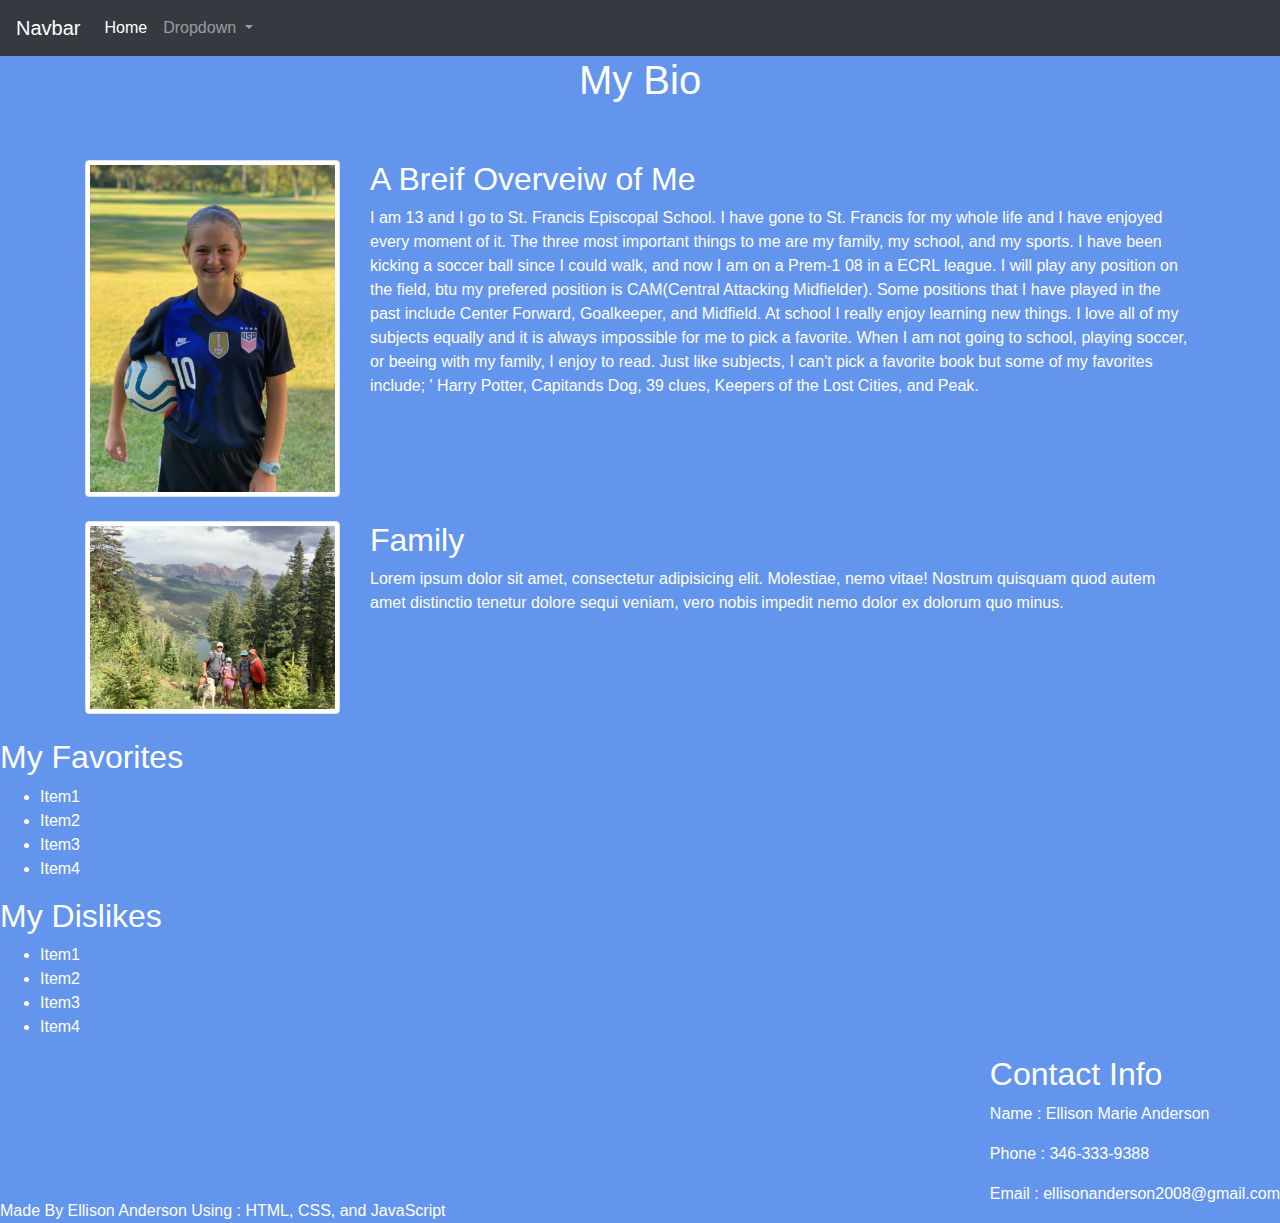
==== index.html @ 31eaee92 "done" ====
<!DOCTYPE html>
<html>
    <head>
        <meta charset="UTF-8">
        <!-- This is where Meta data will go-->
        <link rel="stylesheet" href="https://maxcdn.bootstrapcdn.com/bootstrap/4.0.0/css/bootstrap.min.css">
        <link href="css/index.css" type="text/css" rel="stylesheet">
        <title>Ellison's Portfolio</title>
    </head>

<body>
    
  <!-- NavBar (copied and pasted from WC3) -->
  <!-- Static navbar -->
  <nav class="navbar navbar-expand-lg navbar-dark bg-dark">
    <a class="navbar-brand" href="#">Navbar</a>
    <button class="navbar-toggler" data-toggle="collapse" data-target="#navbarSupportedContent" aria-controls="navbarSupportedContent" aria-expanded="false" aria-label="Toggle navigation">
      <span class="navbar-toggler-icon"></span>
    </button>

    <div class="collapse navbar-collapse" id="navbarSupportedContent">
      <ul class="navbar-nav mr-auto">
        <li class="nav-item active">
          <a class="nav-link" href="index.html">Home <span class="sr-only">(current)</span></a>
        </li>
        <li class="nav-item dropdown">
          <a class="nav-link dropdown-toggle" href="#" id="navbarDropdown" role="button" data-toggle="dropdown" aria-haspopup="true" aria-expanded="false">
            Dropdown
          </a>
          <div class="dropdown-menu" aria-labelledby="navbarDropdown">
            <a class="dropdown-item" href="about.html">About</a>
            <a class="dropdown-item" href="gallary.html">Gallery</a>
          </div>
        </li>
      </ul>
    </div>
  </nav>

    <H1>My Bio</H1>
    <br>
    <br>
        <div class="container">
            <div class="row">
              <div class="col-lg-3">
                <img class="img img-thumbnail" src="Photos/PicOfMe.jpeg">
              </div>
              <div class="col-lg-9">
                <h2>A Breif Overveiw of Me</h2>
                <p>I am 13 and I go to St. Francis Episcopal School. I have gone to St. Francis for my whole life and I have enjoyed every moment of it. 
                  The three most important things to me are my family, my school, and my sports. I have been kicking a soccer ball since I could walk, and now I am on a Prem-1 08 in a ECRL league. 
                  I will play any position on the field, btu my prefered position is CAM(Central Attacking Midfielder). Some positions that I have played in the past include Center Forward, Goalkeeper, and Midfield. 
                  At school I really enjoy learning new things. I love all of my subjects equally and it is always impossible for me to pick a favorite. 
                  When I am not going to school, playing soccer, or beeing with my family, I enjoy to read. Just like subjects, I can't pick a favorite book but some of my favorites include; '
                  Harry Potter, Capitands Dog, 39 clues, Keepers of the Lost Cities, and Peak. 
                </p>
              </div>
            </div>
            <br>
            <div class="row">
              <div class="col-lg-3">
                <img class="img img-thumbnail" src="Photos/LaFamilia.png">
              </div>
              <div class="col-lg-9">
                <h2>Family</h2>
                <p>Lorem ipsum dolor sit amet, consectetur adipisicing elit. Molestiae, nemo vitae! Nostrum quisquam quod autem amet distinctio tenetur dolore sequi veniam, vero nobis impedit nemo dolor ex dolorum quo minus.</p>
              </div>
            </div>
          </div>
    
      
    <br>
    <spam><h2>My Favorites</h2>
    <ul>
        <li>Item1</li>
        <li>Item2</li>
        <li>Item3</li>
        <li>Item4</li>
    </ul></spam>

    <spam><h2>My Dislikes</h2>
    <ul>
        <li>Item1</li>
        <li>Item2</li>
        <li>Item3</li>
        <li>Item4</li>
    </ul></spam>

    <div class="ContactInfo"><h2>Contact Info</h2>
        <p>Name : Ellison Marie Anderson </p>
        <p>Phone : 346-333-9388 </p>
        <p>Email : ellisonanderson2008@gmail.com</p>
    </div>
        <br>
        <br>
        <br>
        <br>
        <br>
        <br>
        <h8>Made By Ellison Anderson Using : HTML, CSS, and JavaScript</h8>

        <script src="https://code.jquery.com/jquery-3.2.1.slim.min.js" ></script>
<script src="https://cdnjs.cloudflare.com/ajax/libs/popper.js/1.12.9/umd/popper.min.js" ></script>
<script src="https://maxcdn.bootstrapcdn.com/bootstrap/4.0.0/js/bootstrap.min.js" ></script>
</body>



</html>
---- css/index.css ----
h1 {
 font-family: helvetica, arial, sans-serif;
 text-align: center;
}
.separator {
  width: 100%;
}
.left {
  float: left;
  padding-right: 15px;
}
.right {
  float: right;
  padding-left: 15px;
}

#PicOfMe{
  height: 250px;
  width: 500px;
}

body{
  background-color: cornflowerblue;
  color : white;
}

.LINK{
  float: right;
}

.ContactInfo{
  float: right;
}
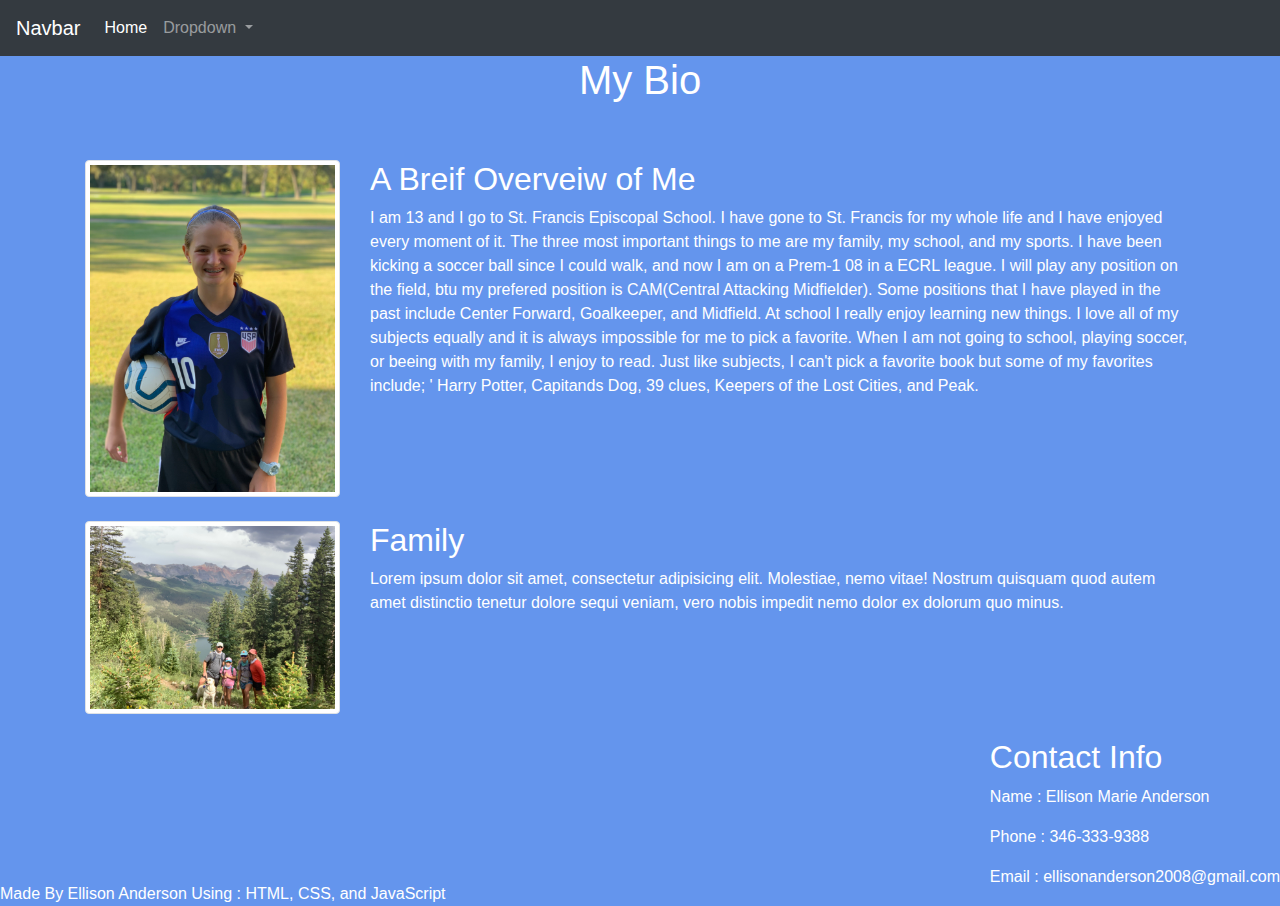
==== commit 930e1898: "done" ====
--- a/index.html
+++ b/index.html
@@ -69,21 +69,6 @@
     
       
     <br>
-    <spam><h2>My Favorites</h2>
-    <ul>
-        <li>Item1</li>
-        <li>Item2</li>
-        <li>Item3</li>
-        <li>Item4</li>
-    </ul></spam>
-
-    <spam><h2>My Dislikes</h2>
-    <ul>
-        <li>Item1</li>
-        <li>Item2</li>
-        <li>Item3</li>
-        <li>Item4</li>
-    </ul></spam>
 
     <div class="ContactInfo"><h2>Contact Info</h2>
         <p>Name : Ellison Marie Anderson </p>
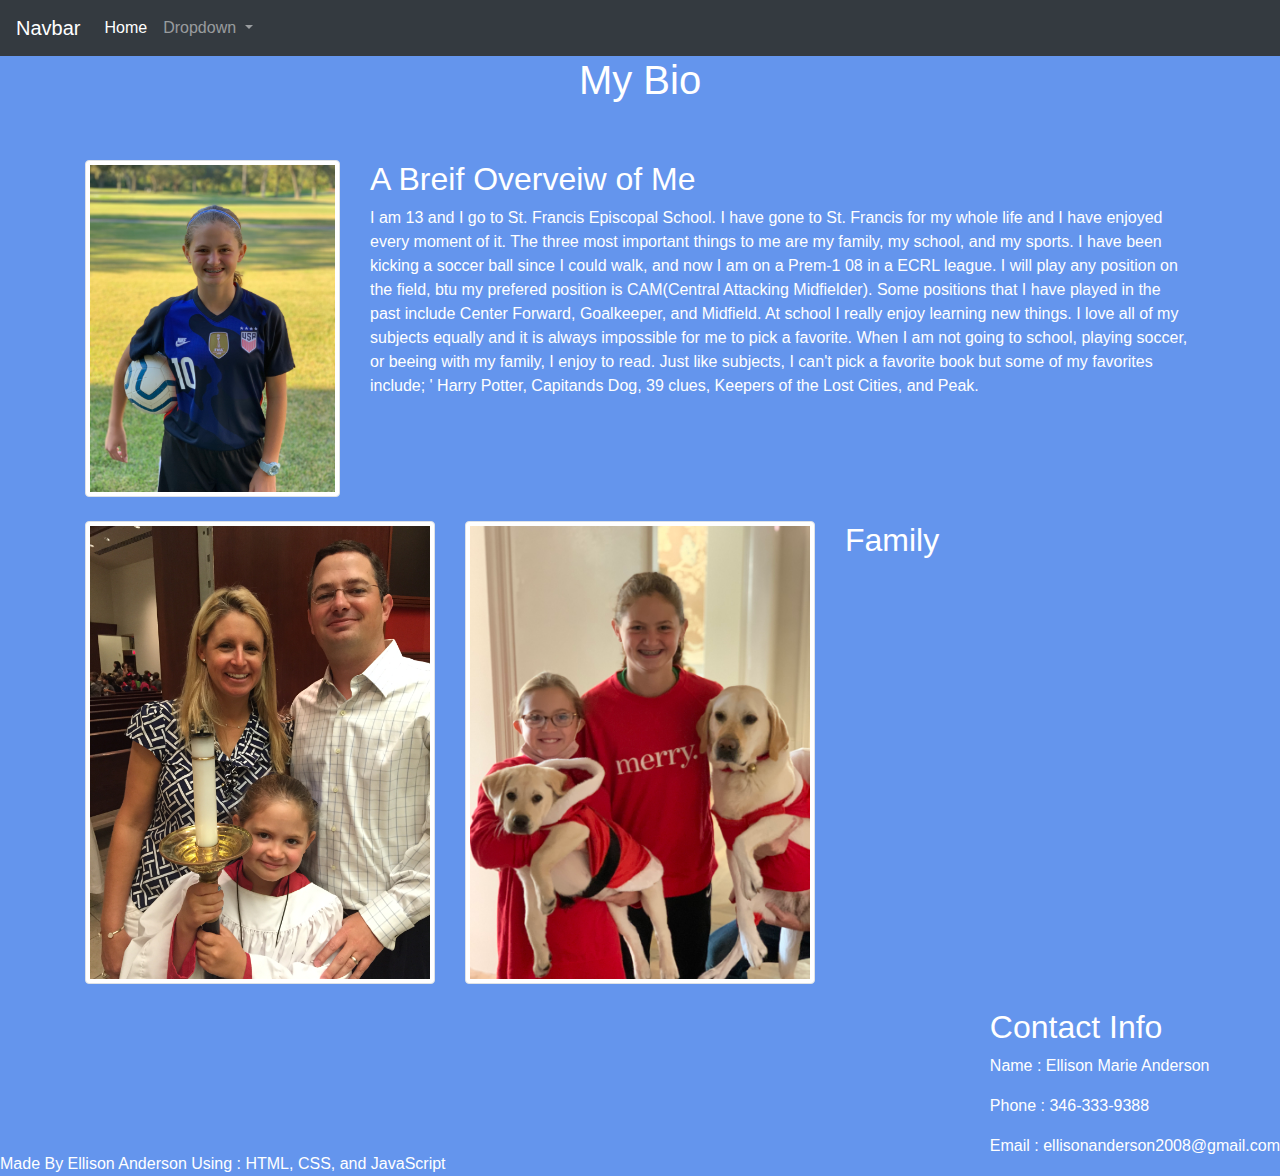
==== commit 29aeb258: "inor edits" ====
--- a/index.html
+++ b/index.html
@@ -57,12 +57,14 @@
             </div>
             <br>
             <div class="row">
-              <div class="col-lg-3">
-                <img class="img img-thumbnail" src="Photos/LaFamilia.png">
+              <div class="col-lg-4">
+                <img class="img img-thumbnail" src="Photos/Familia1.jpeg">
               </div>
-              <div class="col-lg-9">
+              <div class="col-lg-4">
+                <img class="img img-thumbnail" src="Photos/Familia2.jpeg">
+              </div>
+              <div class="col-lg-4">
                 <h2>Family</h2>
-                <p>Lorem ipsum dolor sit amet, consectetur adipisicing elit. Molestiae, nemo vitae! Nostrum quisquam quod autem amet distinctio tenetur dolore sequi veniam, vero nobis impedit nemo dolor ex dolorum quo minus.</p>
               </div>
             </div>
           </div>
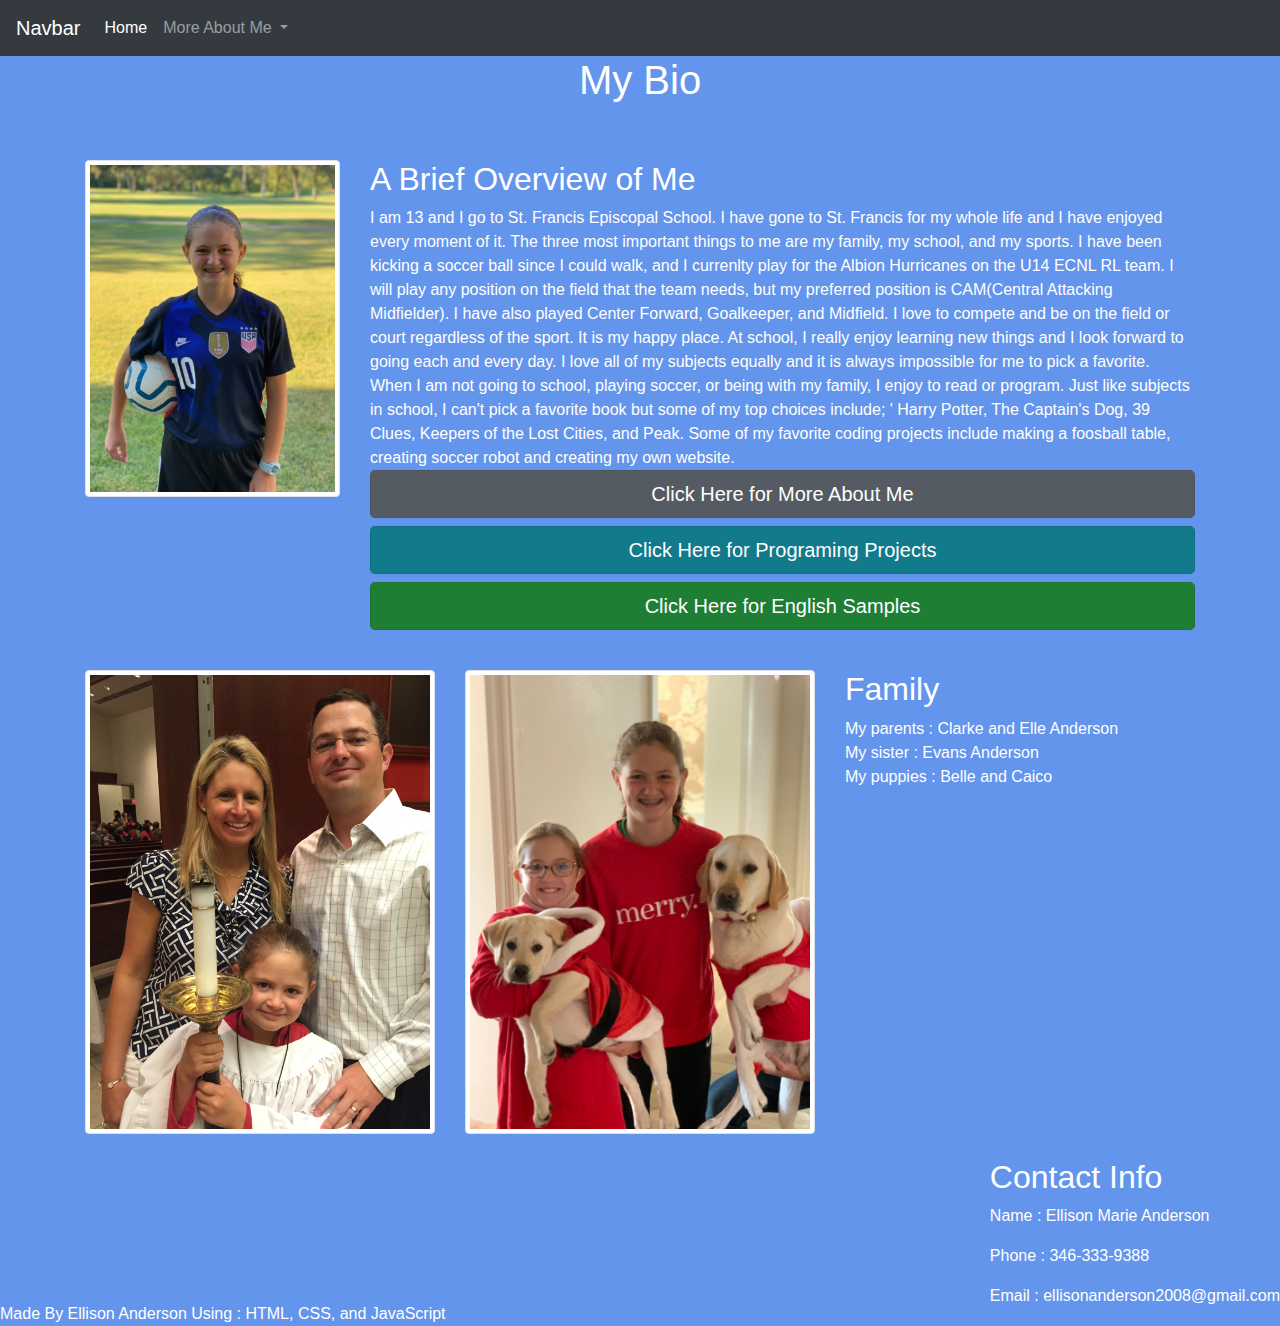
==== commit 3e9937ba: "done" ====
--- a/index.html
+++ b/index.html
@@ -25,11 +25,12 @@
         </li>
         <li class="nav-item dropdown">
           <a class="nav-link dropdown-toggle" href="#" id="navbarDropdown" role="button" data-toggle="dropdown" aria-haspopup="true" aria-expanded="false">
-            Dropdown
+            More About Me
           </a>
           <div class="dropdown-menu" aria-labelledby="navbarDropdown">
-            <a class="dropdown-item" href="about.html">About</a>
-            <a class="dropdown-item" href="gallary.html">Gallery</a>
+            <a class="dropdown-item" href="about.html">About Me</a>
+            <a class="dropdown-item" href="gallary.html">Programing Projects</a>
+            <a class="dropdown-item" href="English.html">English Samples</a>
           </div>
         </li>
       </ul>
@@ -45,13 +46,16 @@
                 <img class="img img-thumbnail" src="Photos/PicOfMe.jpeg">
               </div>
               <div class="col-lg-9">
-                <h2>A Breif Overveiw of Me</h2>
+                <h2>A Brief Overview of Me</h2>
                 <p>I am 13 and I go to St. Francis Episcopal School. I have gone to St. Francis for my whole life and I have enjoyed every moment of it. 
-                  The three most important things to me are my family, my school, and my sports. I have been kicking a soccer ball since I could walk, and now I am on a Prem-1 08 in a ECRL league. 
-                  I will play any position on the field, btu my prefered position is CAM(Central Attacking Midfielder). Some positions that I have played in the past include Center Forward, Goalkeeper, and Midfield. 
-                  At school I really enjoy learning new things. I love all of my subjects equally and it is always impossible for me to pick a favorite. 
-                  When I am not going to school, playing soccer, or beeing with my family, I enjoy to read. Just like subjects, I can't pick a favorite book but some of my favorites include; '
-                  Harry Potter, Capitands Dog, 39 clues, Keepers of the Lost Cities, and Peak. 
+                  The three most important things to me are my family, my school, and my sports. I have been kicking a soccer ball since I could walk, and I currenlty play for the Albion Hurricanes on the U14 ECNL RL team. 
+                  I will play any position on the field that the team needs, but my preferred position is CAM(Central Attacking Midfielder). I have also played Center Forward, Goalkeeper, and Midfield. I love to compete and be on the field or court regardless of the sport. It is my happy place.  
+                  At school, I really enjoy learning new things and I look forward to going each and every day. I love all of my subjects equally and it is always impossible for me to pick a favorite. 
+                  When I am not going to school, playing soccer, or being with my family, I enjoy to read or program. Just like subjects in school, I can't pick a favorite book but some of my top choices include; '
+                  Harry Potter, The Captain's Dog, 39 Clues, Keepers of the Lost Cities, and Peak. Some of my favorite coding projects include making a foosball table, creating soccer robot and creating my own website.<br>
+                  <a href="about.html" class="btn btn-secondary btn-lg active btn-lg btn-block" role="button" aria-pressed="true">Click Here for More About Me</a>
+                  <a href="gallary.html" class="btn btn-info btn-lg active btn-lg btn-block" role="button" aria-pressed="true">Click Here for Programing Projects</a>
+                  <a href="English.html" class="btn btn-success btn-lg active btn-lg btn-block" role="button" aria-pressed="true">Click Here for English Samples</a>
                 </p>
               </div>
             </div>
@@ -65,6 +69,9 @@
               </div>
               <div class="col-lg-4">
                 <h2>Family</h2>
+                <p>My parents : Clarke and Elle Anderson
+                  <br>My sister : Evans Anderson
+                  <br>My puppies : Belle and Caico</p>
               </div>
             </div>
           </div>
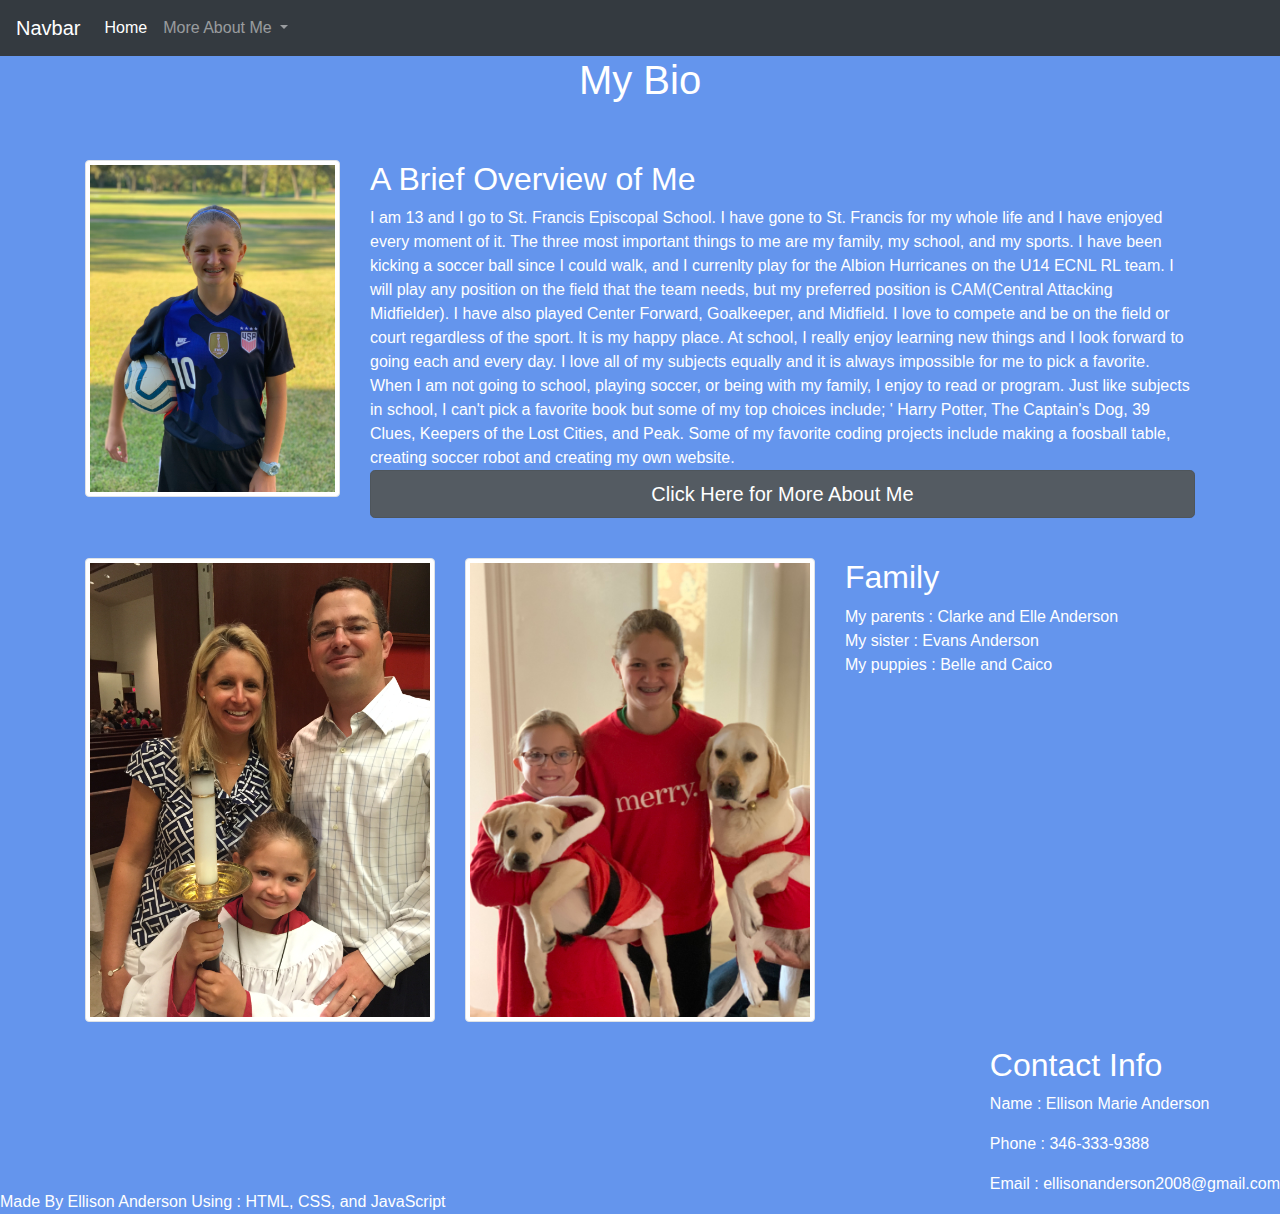
==== commit 74971bc6: "done" ====
--- a/index.html
+++ b/index.html
@@ -29,8 +29,8 @@
           </a>
           <div class="dropdown-menu" aria-labelledby="navbarDropdown">
             <a class="dropdown-item" href="about.html">About Me</a>
-            <a class="dropdown-item" href="gallary.html">Programing Projects</a>
-            <a class="dropdown-item" href="English.html">English Samples</a>
+           <!-- <a class="dropdown-item" href="gallary.html">Programing Projects</a>
+            <a class="dropdown-item" href="English.html">English Samples</a> -->
           </div>
         </li>
       </ul>
@@ -54,8 +54,8 @@
                   When I am not going to school, playing soccer, or being with my family, I enjoy to read or program. Just like subjects in school, I can't pick a favorite book but some of my top choices include; '
                   Harry Potter, The Captain's Dog, 39 Clues, Keepers of the Lost Cities, and Peak. Some of my favorite coding projects include making a foosball table, creating soccer robot and creating my own website.<br>
                   <a href="about.html" class="btn btn-secondary btn-lg active btn-lg btn-block" role="button" aria-pressed="true">Click Here for More About Me</a>
-                  <a href="gallary.html" class="btn btn-info btn-lg active btn-lg btn-block" role="button" aria-pressed="true">Click Here for Programing Projects</a>
-                  <a href="English.html" class="btn btn-success btn-lg active btn-lg btn-block" role="button" aria-pressed="true">Click Here for English Samples</a>
+                  <!-- <a href="gallary.html" class="btn btn-info btn-lg active btn-lg btn-block" role="button" aria-pressed="true">Click Here for Programing Projects</a>
+                  <a href="English.html" class="btn btn-success btn-lg active btn-lg btn-block" role="button" aria-pressed="true">Click Here for English Samples</a> -->
                 </p>
               </div>
             </div>
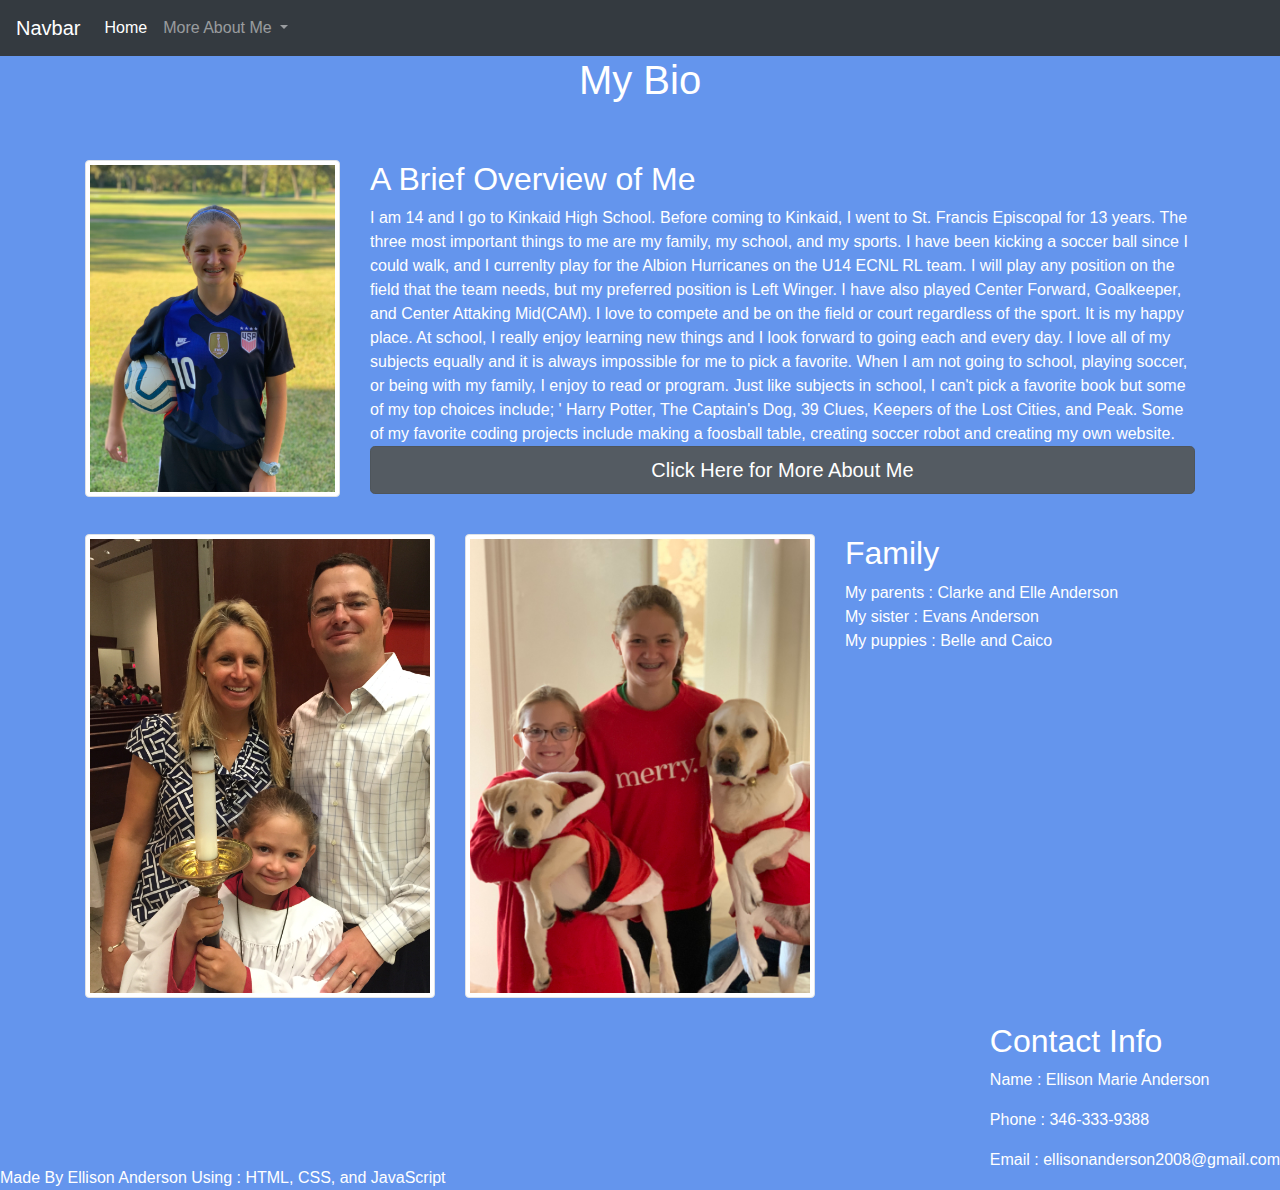
==== commit fd95cc02: "2022 2" ====
--- a/index.html
+++ b/index.html
@@ -47,9 +47,9 @@
               </div>
               <div class="col-lg-9">
                 <h2>A Brief Overview of Me</h2>
-                <p>I am 13 and I go to St. Francis Episcopal School. I have gone to St. Francis for my whole life and I have enjoyed every moment of it. 
+                <p>I am 14 and I go to Kinkaid High School. Before coming to Kinkaid, I went to St. Francis Episcopal for 13 years.
                   The three most important things to me are my family, my school, and my sports. I have been kicking a soccer ball since I could walk, and I currenlty play for the Albion Hurricanes on the U14 ECNL RL team. 
-                  I will play any position on the field that the team needs, but my preferred position is CAM(Central Attacking Midfielder). I have also played Center Forward, Goalkeeper, and Midfield. I love to compete and be on the field or court regardless of the sport. It is my happy place.  
+                  I will play any position on the field that the team needs, but my preferred position is Left Winger. I have also played Center Forward, Goalkeeper, and Center Attaking Mid(CAM). I love to compete and be on the field or court regardless of the sport. It is my happy place.  
                   At school, I really enjoy learning new things and I look forward to going each and every day. I love all of my subjects equally and it is always impossible for me to pick a favorite. 
                   When I am not going to school, playing soccer, or being with my family, I enjoy to read or program. Just like subjects in school, I can't pick a favorite book but some of my top choices include; '
                   Harry Potter, The Captain's Dog, 39 Clues, Keepers of the Lost Cities, and Peak. Some of my favorite coding projects include making a foosball table, creating soccer robot and creating my own website.<br>
